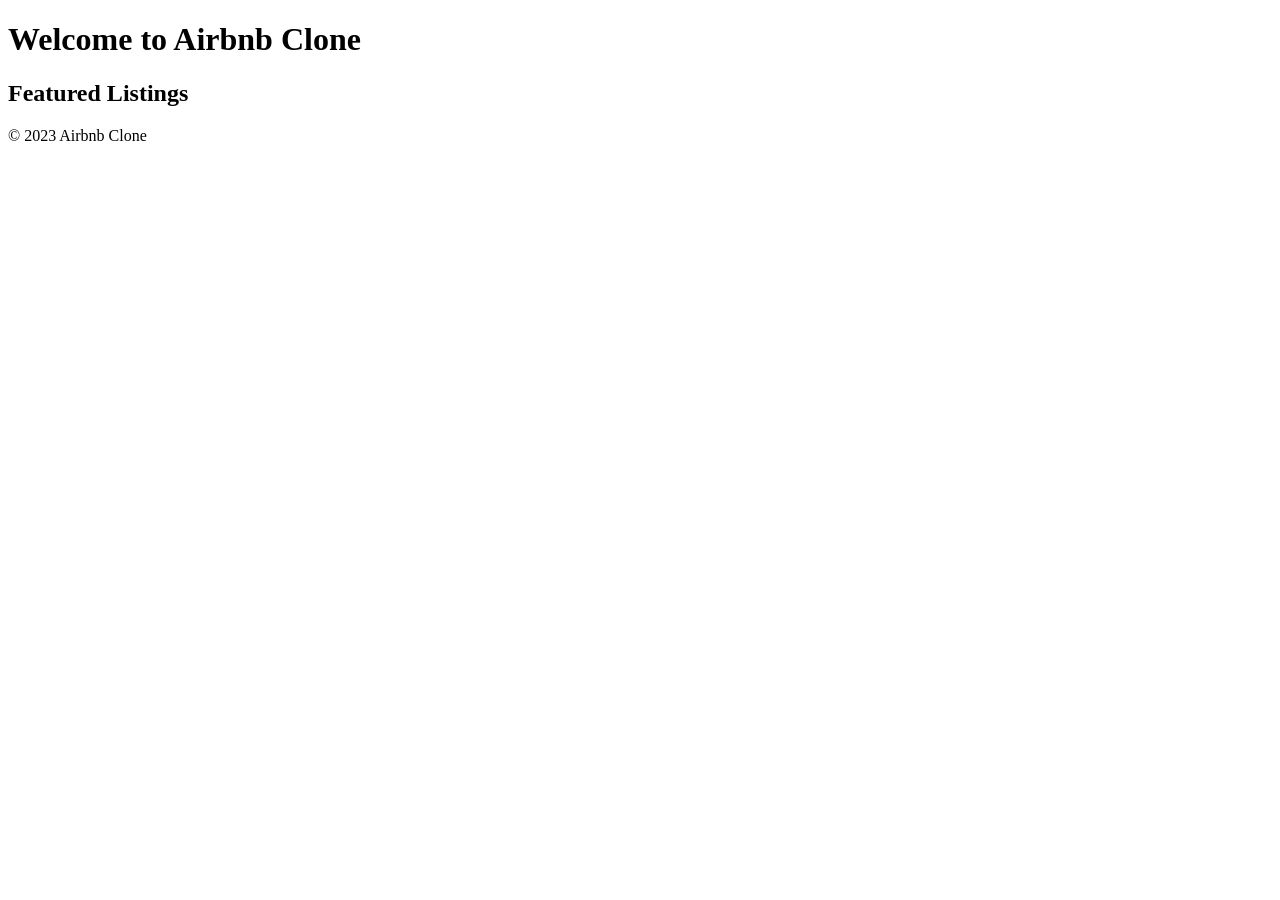
==== index.html @ fae11cf9 "Create index.html" ====
<!DOCTYPE html>
<html lang="en">
<head>
    <meta charset="UTF-8">
    <meta name="viewport" content="width=device-width, initial-scale=1.0">
    <link rel="stylesheet" href="css/styles.css">
    <title>Airbnb Clone</title>
</head>
<body>
    <header>
        <h1>Welcome to Airbnb Clone</h1>
    </header>
    <main>
        <section>
            <h2>Featured Listings</h2>
            <!-- Placeholder for listings -->
        </section>
    </main>
    <footer>
        <p>&copy; 2023 Airbnb Clone</p>
    </footer>
    <script src="js/scripts.js"></script>
</body>
</html>
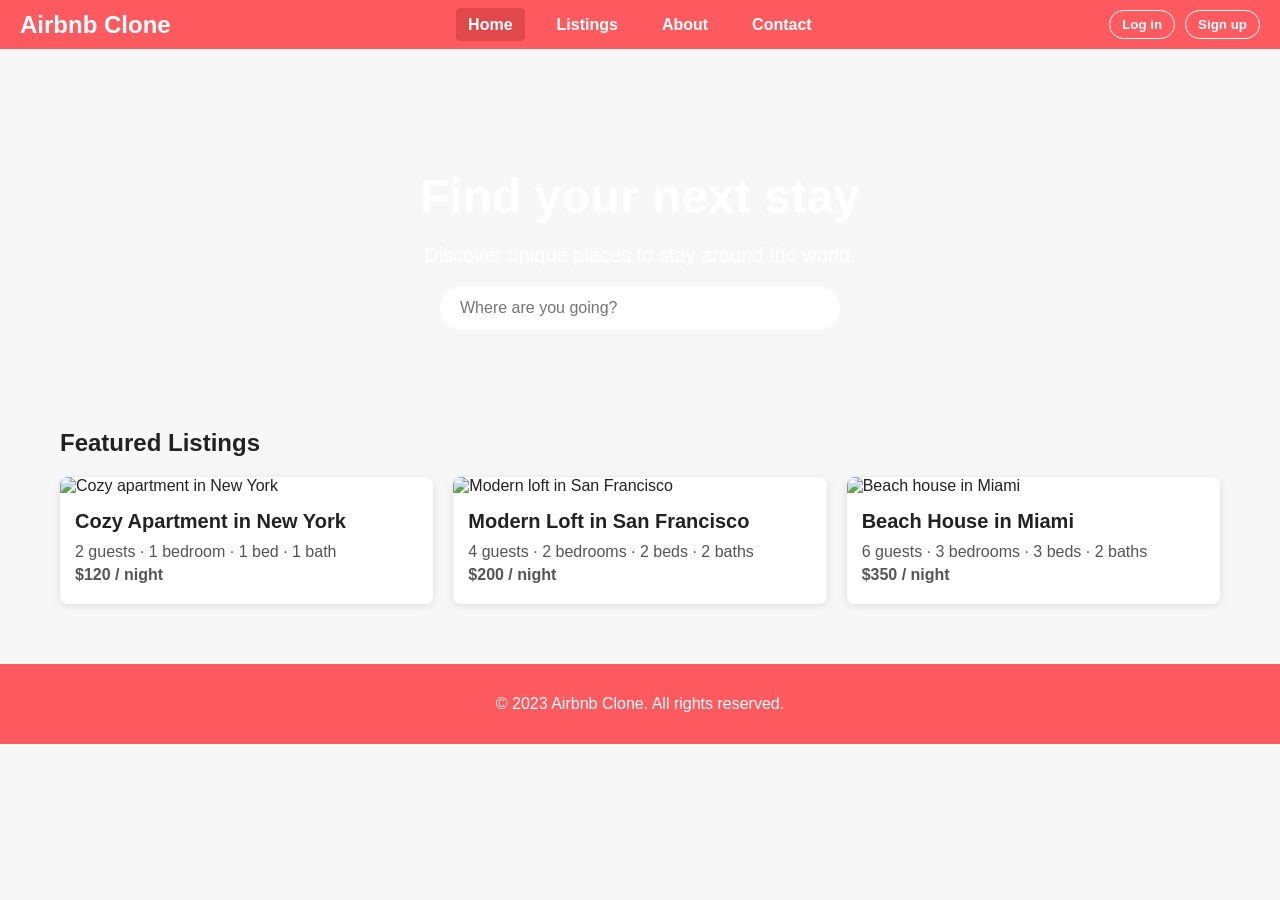
==== commit cbc36da2: "modified:   about.html 	modified:   contact.html 	modified:   css/styles.css 	new file:   images/lis" ====
--- a/index.html
+++ b/index.html
@@ -1,23 +1,65 @@
 <!DOCTYPE html>
 <html lang="en">
 <head>
-    <meta charset="UTF-8">
-    <meta name="viewport" content="width=device-width, initial-scale=1.0">
-    <link rel="stylesheet" href="css/styles.css">
-    <title>Airbnb Clone</title>
+    <meta charset="UTF-8" />
+    <meta name="viewport" content="width=device-width, initial-scale=1" />
+    <title>Airbnb Clone - Home</title>
+    <link rel="stylesheet" href="css/styles.css" />
 </head>
 <body>
     <header>
-        <h1>Welcome to Airbnb Clone</h1>
+        <nav class="navbar">
+            <div class="logo">Airbnb Clone</div>
+            <ul class="nav-links">
+                <li><a href="index.html" class="active">Home</a></li>
+                <li><a href="listings.html">Listings</a></li>
+                <li><a href="about.html">About</a></li>
+                <li><a href="contact.html">Contact</a></li>
+            </ul>
+            <div class="nav-actions">
+                <button class="btn-login">Log in</button>
+                <button class="btn-signup">Sign up</button>
+            </div>
+        </nav>
     </header>
     <main>
-        <section>
+        <section class="hero">
+            <h1>Find your next stay</h1>
+            <p>Discover unique places to stay around the world.</p>
+            <input type="text" placeholder="Where are you going?" class="search-input" />
+        </section>
+        <section class="featured-listings">
             <h2>Featured Listings</h2>
-            <!-- Placeholder for listings -->
+            <div class="listings-grid">
+                <article class="listing-card">
+                    <img src="images/listing1.jpg" alt="Cozy apartment in New York" />
+                    <div class="listing-info">
+                        <h3>Cozy Apartment in New York</h3>
+                        <p>2 guests · 1 bedroom · 1 bed · 1 bath</p>
+                        <p class="price">$120 / night</p>
+                    </div>
+                </article>
+                <article class="listing-card">
+                    <img src="images/listing2.jpg" alt="Modern loft in San Francisco" />
+                    <div class="listing-info">
+                        <h3>Modern Loft in San Francisco</h3>
+                        <p>4 guests · 2 bedrooms · 2 beds · 2 baths</p>
+                        <p class="price">$200 / night</p>
+                    </div>
+                </article>
+                <article class="listing-card">
+                    <img src="images/listing3.jpg" alt="Beach house in Miami" />
+                    <div class="listing-info">
+                        <h3>Beach House in Miami</h3>
+                        <p>6 guests · 3 bedrooms · 3 beds · 2 baths</p>
+                        <p class="price">$350 / night</p>
+                    </div>
+                </article>
+            </div>
         </section>
     </main>
     <footer>
-        <p>&copy; 2023 Airbnb Clone</p>
+        <p>&copy; 2023 Airbnb Clone. All rights reserved.</p>
     </footer>
     <script src="js/scripts.js"></script>
 </body>
--- a/css/styles.css
+++ b/css/styles.css
@@ -0,0 +1,230 @@
+/* Reset and base styles */
+* {
+    box-sizing: border-box;
+}
+
+body {
+    font-family: 'Arial', sans-serif;
+    margin: 0;
+    padding: 0;
+    background-color: #f7f7f7;
+    color: #222;
+}
+
+/* Navbar styles */
+.navbar {
+    display: flex;
+    justify-content: space-between;
+    align-items: center;
+    background-color: #ff5a5f;
+    padding: 10px 20px;
+    color: white;
+}
+
+.logo {
+    font-size: 1.5rem;
+    font-weight: bold;
+}
+
+.nav-links {
+    list-style: none;
+    display: flex;
+    gap: 20px;
+    margin: 0;
+    padding: 0;
+}
+
+.nav-links li a {
+    color: white;
+    text-decoration: none;
+    font-weight: 600;
+    padding: 8px 12px;
+    border-radius: 4px;
+    transition: background-color 0.3s ease;
+}
+
+.nav-links li a:hover,
+.nav-links li a.active {
+    background-color: #e0484a;
+}
+
+/* Nav actions buttons */
+.nav-actions {
+    display: flex;
+    gap: 10px;
+}
+
+.btn-login,
+.btn-signup {
+    background-color: transparent;
+    border: 1px solid white;
+    color: white;
+    padding: 6px 12px;
+    border-radius: 20px;
+    cursor: pointer;
+    font-weight: 600;
+    transition: background-color 0.3s ease, color 0.3s ease;
+}
+
+.btn-login:hover,
+.btn-signup:hover {
+    background-color: white;
+    color: #ff5a5f;
+}
+
+/* Main content */
+main {
+    padding: 20px;
+    max-width: 1200px;
+    margin: 0 auto;
+}
+
+/* Hero section */
+.hero {
+    text-align: center;
+    padding: 60px 20px;
+    background-image: url('../images/hero-bg.jpg');
+    background-size: cover;
+    background-position: center;
+    color: white;
+    border-radius: 8px;
+    margin-bottom: 40px;
+}
+
+.hero h1 {
+    font-size: 3rem;
+    margin-bottom: 10px;
+}
+
+.hero p {
+    font-size: 1.25rem;
+    margin-bottom: 20px;
+}
+
+.search-input {
+    padding: 12px 20px;
+    width: 100%;
+    max-width: 400px;
+    border: none;
+    border-radius: 30px;
+    font-size: 1rem;
+}
+
+/* Listings grid */
+.listings-grid {
+    display: grid;
+    grid-template-columns: repeat(auto-fit, minmax(280px, 1fr));
+    gap: 20px;
+}
+
+.listing-card {
+    background-color: white;
+    border-radius: 8px;
+    overflow: hidden;
+    box-shadow: 0 2px 8px rgb(0 0 0 / 0.1);
+    transition: box-shadow 0.3s ease;
+    cursor: pointer;
+}
+
+.listing-card:hover {
+    box-shadow: 0 4px 16px rgb(0 0 0 / 0.2);
+}
+
+.listing-card img {
+    width: 100%;
+    height: 180px;
+    object-fit: cover;
+}
+
+.listing-info {
+    padding: 15px;
+}
+
+.listing-info h3 {
+    margin: 0 0 10px 0;
+    font-size: 1.25rem;
+}
+
+.listing-info p {
+    margin: 5px 0;
+    color: #555;
+}
+
+.price {
+    font-weight: bold;
+    color: #ff5a5f;
+}
+
+/* About and Contact pages */
+.about-page,
+.contact-page {
+    background-color: white;
+    padding: 30px;
+    border-radius: 8px;
+    box-shadow: 0 2px 8px rgb(0 0 0 / 0.1);
+}
+
+/* Contact form */
+.contact-form {
+    display: flex;
+    flex-direction: column;
+    gap: 15px;
+    max-width: 500px;
+}
+
+.contact-form label {
+    font-weight: 600;
+}
+
+.contact-form input,
+.contact-form textarea {
+    padding: 10px;
+    border: 1px solid #ccc;
+    border-radius: 6px;
+    font-size: 1rem;
+    resize: vertical;
+}
+
+.contact-form button.btn-submit {
+    background-color: #ff5a5f;
+    color: white;
+    border: none;
+    padding: 12px;
+    border-radius: 30px;
+    font-size: 1rem;
+    cursor: pointer;
+    font-weight: 600;
+    transition: background-color 0.3s ease;
+}
+
+.contact-form button.btn-submit:hover {
+    background-color: #e0484a;
+}
+
+/* Footer */
+footer {
+    text-align: center;
+    padding: 15px 20px;
+    background-color: #ff5a5f;
+    color: white;
+    position: relative;
+    bottom: 0;
+    width: 100%;
+    margin-top: 40px;
+}
+
+/* Responsive */
+@media (max-width: 768px) {
+    .nav-links {
+        display: none;
+    }
+    .nav-actions {
+        display: none;
+    }
+    .navbar {
+        justify-content: center;
+    }
+    .hero h1 {
+        font-size: 2rem;
+    }
+}
